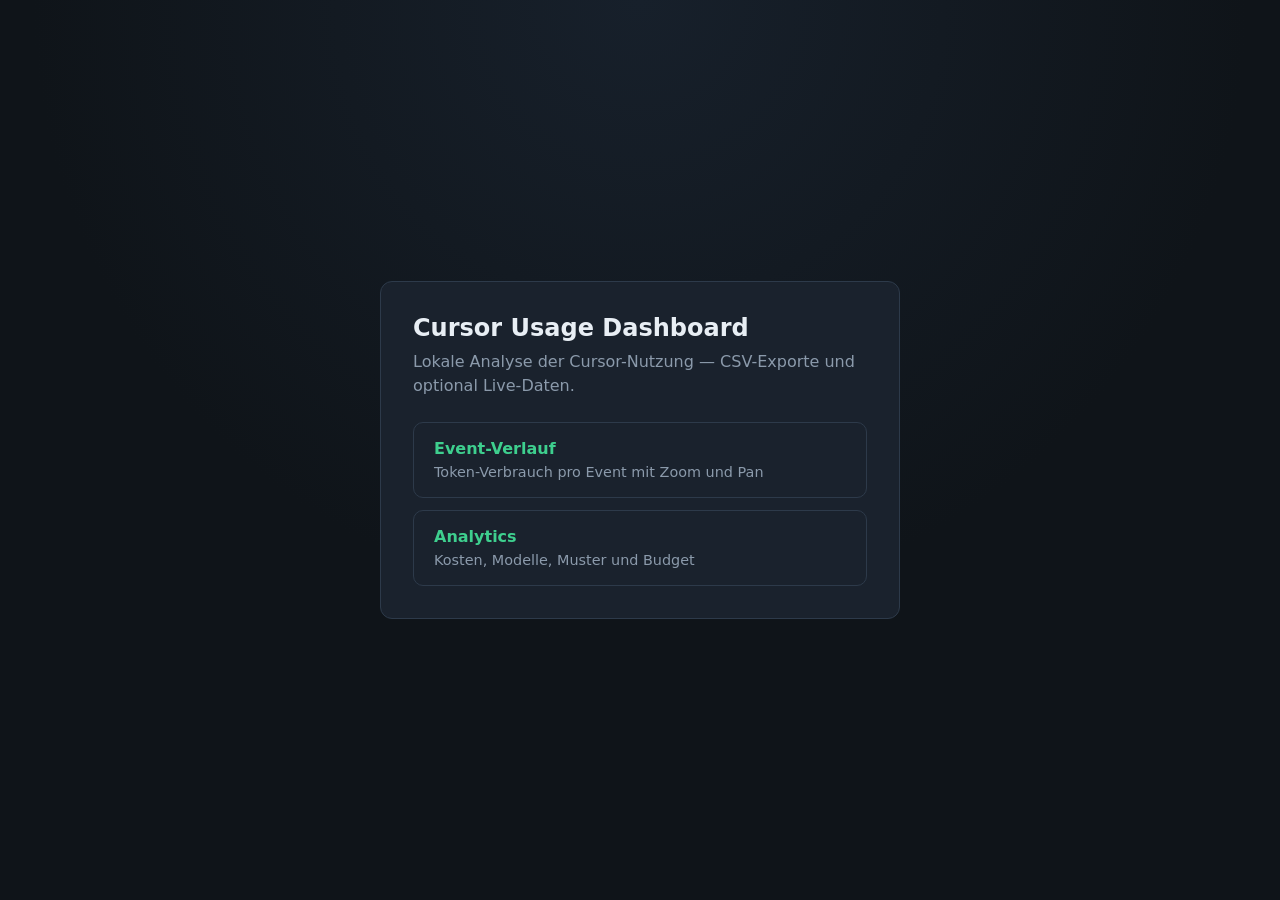
==== index.html @ 300e9930 "Initial public release preparation (clean export)." ====
<!DOCTYPE html>
<html lang="de">

<head>
    <meta charset="UTF-8">
    <meta name="viewport" content="width=device-width, initial-scale=1.0">
    <title>Cursor Usage Dashboard</title>
    <style>
        :root {
            --bg: #0f1419;
            --surface: #1a222d;
            --text: #e8eef4;
            --muted: #8b9aab;
            --accent: #3ecf8e;
            --border: #2d3a4a;
            --radius: 12px;
        }

        * {
            box-sizing: border-box;
        }

        body {
            margin: 0;
            min-height: 100vh;
            font-family: "Segoe UI", system-ui, sans-serif;
            background: radial-gradient(circle at top, #17202b 0%, var(--bg) 55%);
            color: var(--text);
            display: flex;
            align-items: center;
            justify-content: center;
            padding: 2rem;
        }

        main {
            width: min(520px, 100%);
            background: var(--surface);
            border: 1px solid var(--border);
            border-radius: var(--radius);
            padding: 2rem;
        }

        h1 {
            margin: 0 0 0.5rem;
            font-size: 1.5rem;
        }

        p {
            margin: 0 0 1.5rem;
            color: var(--muted);
            line-height: 1.5;
        }

        ul {
            list-style: none;
            margin: 0;
            padding: 0;
            display: grid;
            gap: 0.75rem;
        }

        a {
            display: block;
            padding: 1rem 1.25rem;
            border-radius: 10px;
            border: 1px solid var(--border);
            color: var(--text);
            text-decoration: none;
            transition: border-color 0.15s, background 0.15s;
        }

        a:hover {
            border-color: var(--accent);
            background: #243040;
        }

        a strong {
            display: block;
            color: var(--accent);
            margin-bottom: 0.25rem;
        }

        a span {
            color: var(--muted);
            font-size: 0.9rem;
        }
    </style>
</head>

<body>
    <main>
        <h1>Cursor Usage Dashboard</h1>
        <p>Lokale Analyse der Cursor-Nutzung — CSV-Exporte und optional Live-Daten.</p>
        <ul>
            <li>
                <a href="usage-events-chart.html">
                    <strong>Event-Verlauf</strong>
                    <span>Token-Verbrauch pro Event mit Zoom und Pan</span>
                </a>
            </li>
            <li>
                <a href="cursor-usage-analytics.html">
                    <strong>Analytics</strong>
                    <span>Kosten, Modelle, Muster und Budget</span>
                </a>
            </li>
        </ul>
    </main>
</body>

</html>
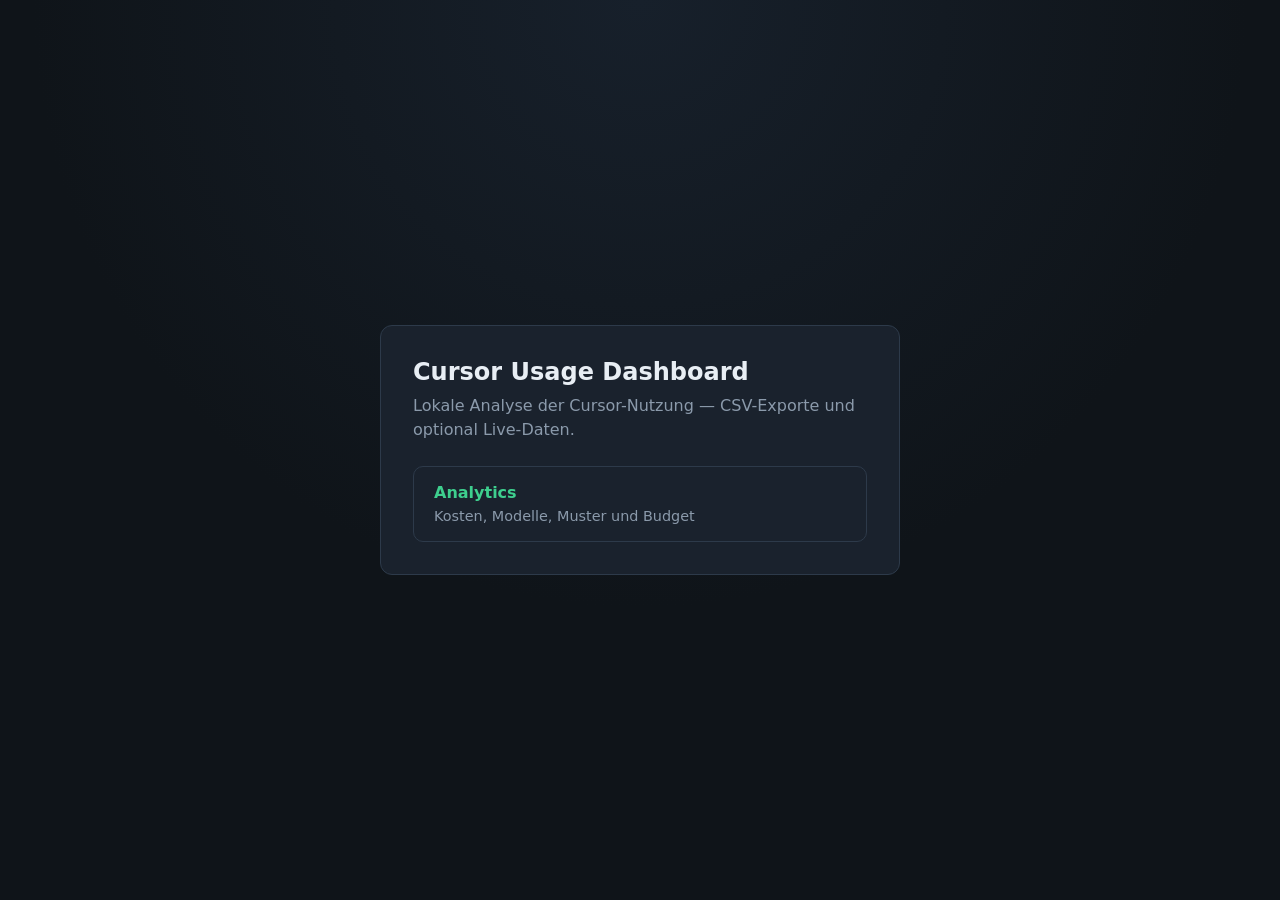
==== commit 31b5a540: "refactor: remove usage-events-chart.html and update references in analytics and README files" ====
--- a/index.html
+++ b/index.html
@@ -93,12 +93,6 @@
         <p>Lokale Analyse der Cursor-Nutzung — CSV-Exporte und optional Live-Daten.</p>
         <ul>
             <li>
-                <a href="usage-events-chart.html">
-                    <strong>Event-Verlauf</strong>
-                    <span>Token-Verbrauch pro Event mit Zoom und Pan</span>
-                </a>
-            </li>
-            <li>
                 <a href="cursor-usage-analytics.html">
                     <strong>Analytics</strong>
                     <span>Kosten, Modelle, Muster und Budget</span>
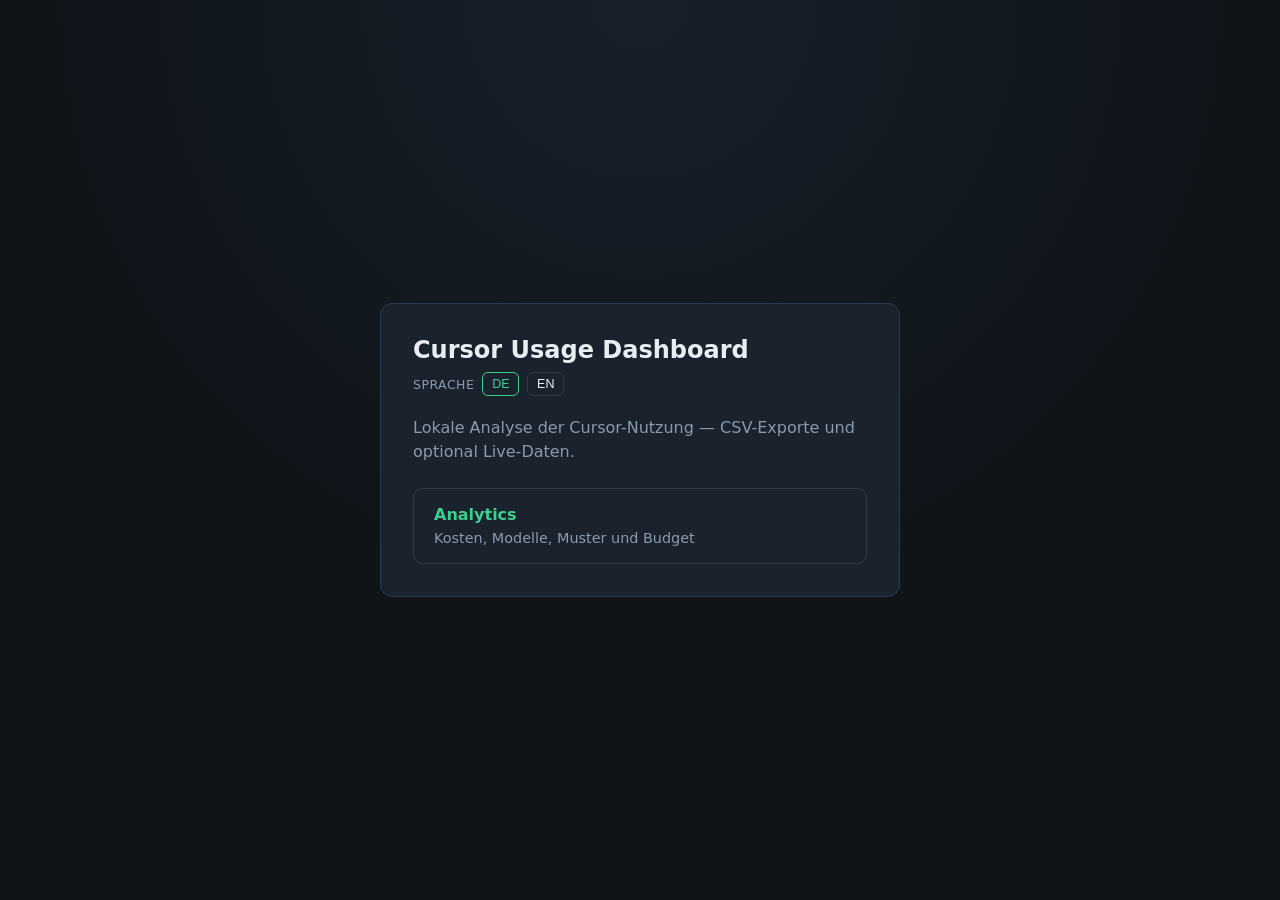
==== commit db5e1003: "feat: implement internationalization support in cursor-usage-analytics.html and enhance user interfa" ====
--- a/index.html
+++ b/index.html
@@ -51,6 +51,35 @@
             line-height: 1.5;
         }
 
+        .locale-toolbar {
+            display: flex;
+            align-items: center;
+            gap: 0.5rem;
+            margin-bottom: 1.25rem;
+        }
+
+        .locale-toolbar__label {
+            font-size: 0.78rem;
+            color: var(--muted);
+            text-transform: uppercase;
+            letter-spacing: 0.04em;
+        }
+
+        .locale-btn {
+            border: 1px solid var(--border);
+            background: transparent;
+            color: var(--text);
+            border-radius: 6px;
+            padding: 0.28rem 0.55rem;
+            font-size: 0.78rem;
+            cursor: pointer;
+        }
+
+        .locale-btn--active {
+            border-color: var(--accent);
+            color: var(--accent);
+        }
+
         ul {
             list-style: none;
             margin: 0;
@@ -90,16 +119,53 @@
 <body>
     <main>
         <h1>Cursor Usage Dashboard</h1>
-        <p>Lokale Analyse der Cursor-Nutzung — CSV-Exporte und optional Live-Daten.</p>
+        <div class="locale-toolbar">
+            <span class="locale-toolbar__label" data-i18n="locale">Sprache</span>
+            <button type="button" class="locale-btn locale-btn--active" data-locale="de">DE</button>
+            <button type="button" class="locale-btn" data-locale="en">EN</button>
+        </div>
+        <p data-i18n="hubSubtitle">Lokale Analyse der Cursor-Nutzung — CSV-Exporte und optional Live-Daten.</p>
         <ul>
             <li>
                 <a href="cursor-usage-analytics.html">
                     <strong>Analytics</strong>
-                    <span>Kosten, Modelle, Muster und Budget</span>
+                    <span data-i18n="hubAnalyticsDesc">Kosten, Modelle, Muster und Budget</span>
                 </a>
             </li>
         </ul>
     </main>
+    <script src="static/cursor-analytics/i18n.js"></script>
+    <script>
+        function getI18n() {
+            return window.CursorAnalytics?.i18n;
+        }
+
+        function t(key) {
+            return getI18n()?.t(key) ?? key;
+        }
+
+        function applyI18nLabels() {
+            document.querySelectorAll('[data-i18n]').forEach((el) => {
+                const key = el.getAttribute('data-i18n');
+                if (key) {
+                    el.textContent = t(key);
+                }
+            });
+            const locale = getI18n()?.getLocale() || 'de';
+            document.querySelectorAll('[data-locale]').forEach((btn) => {
+                btn.classList.toggle('locale-btn--active', btn.dataset.locale === locale);
+            });
+        }
+
+        document.querySelectorAll('[data-locale]').forEach((btn) => {
+            btn.addEventListener('click', () => {
+                getI18n()?.switchLocale(btn.dataset.locale);
+                applyI18nLabels();
+            });
+        });
+
+        applyI18nLabels();
+    </script>
 </body>
 
 </html>
